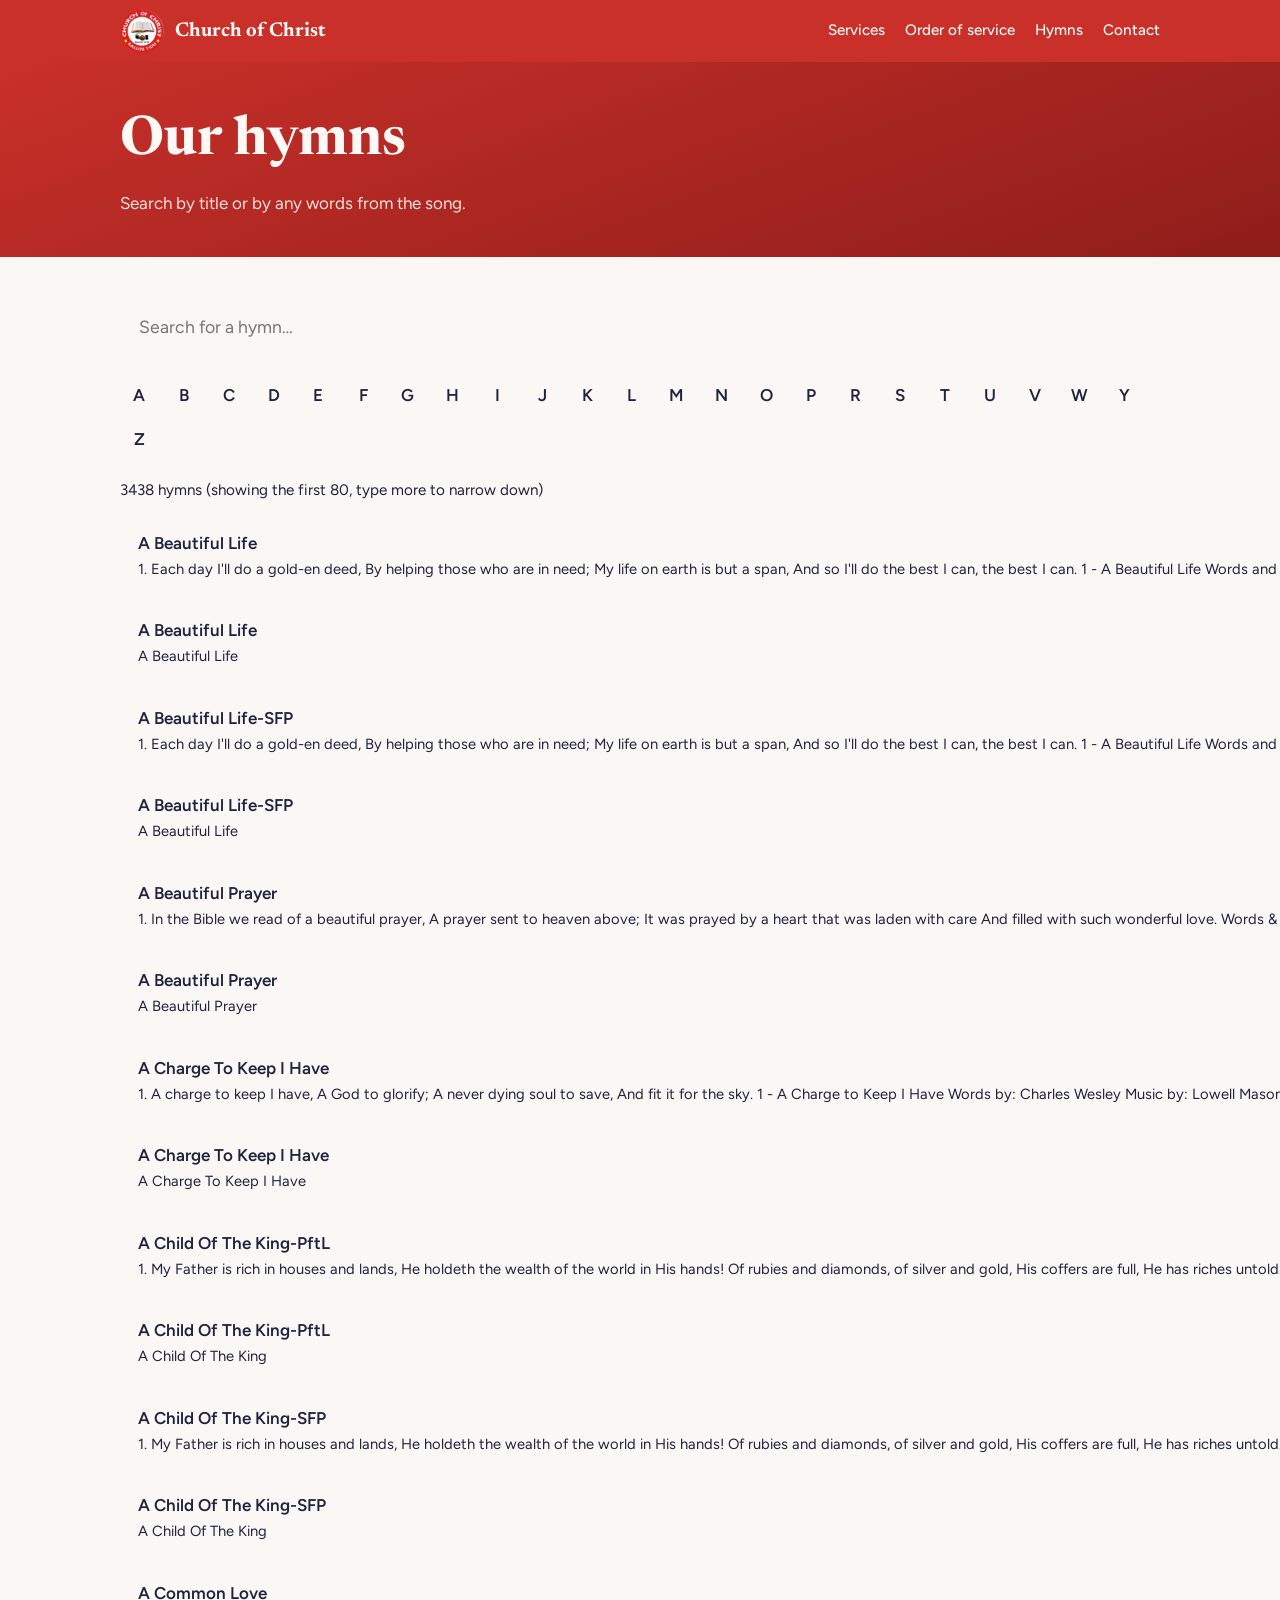
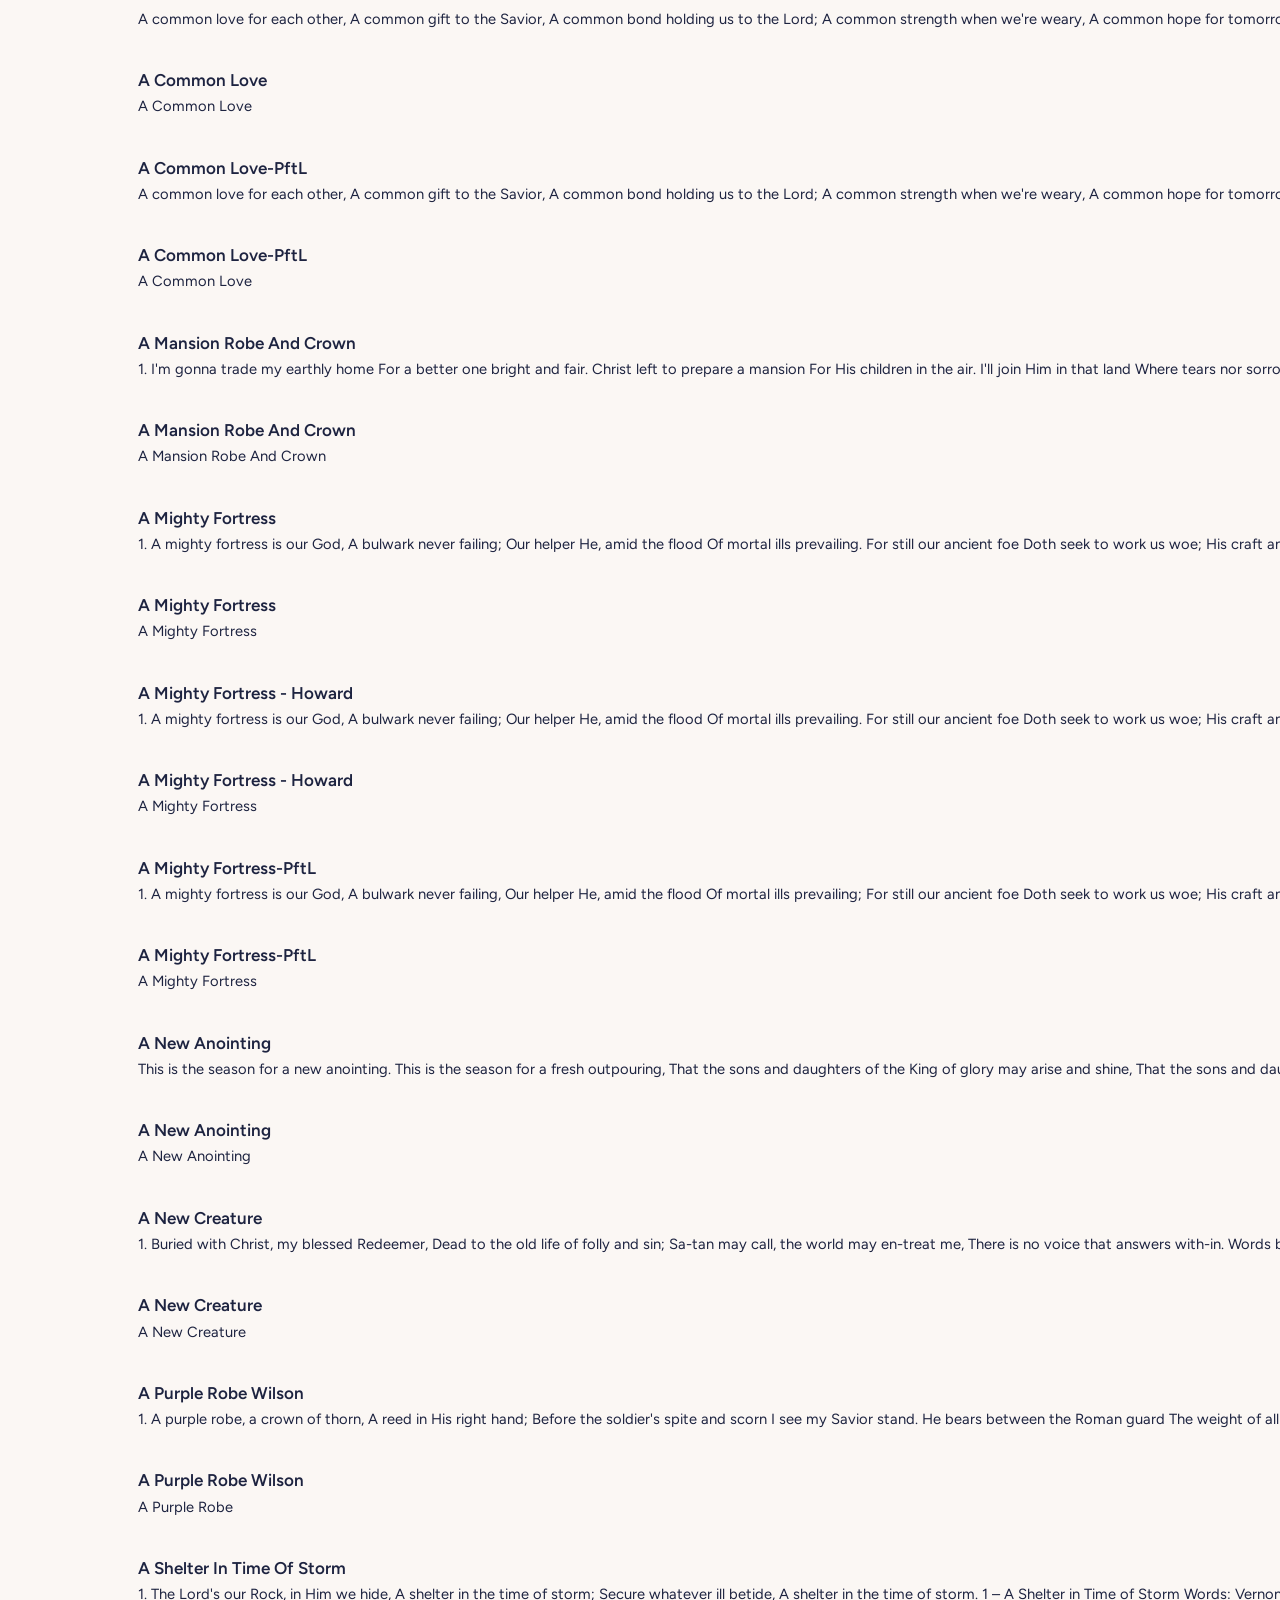
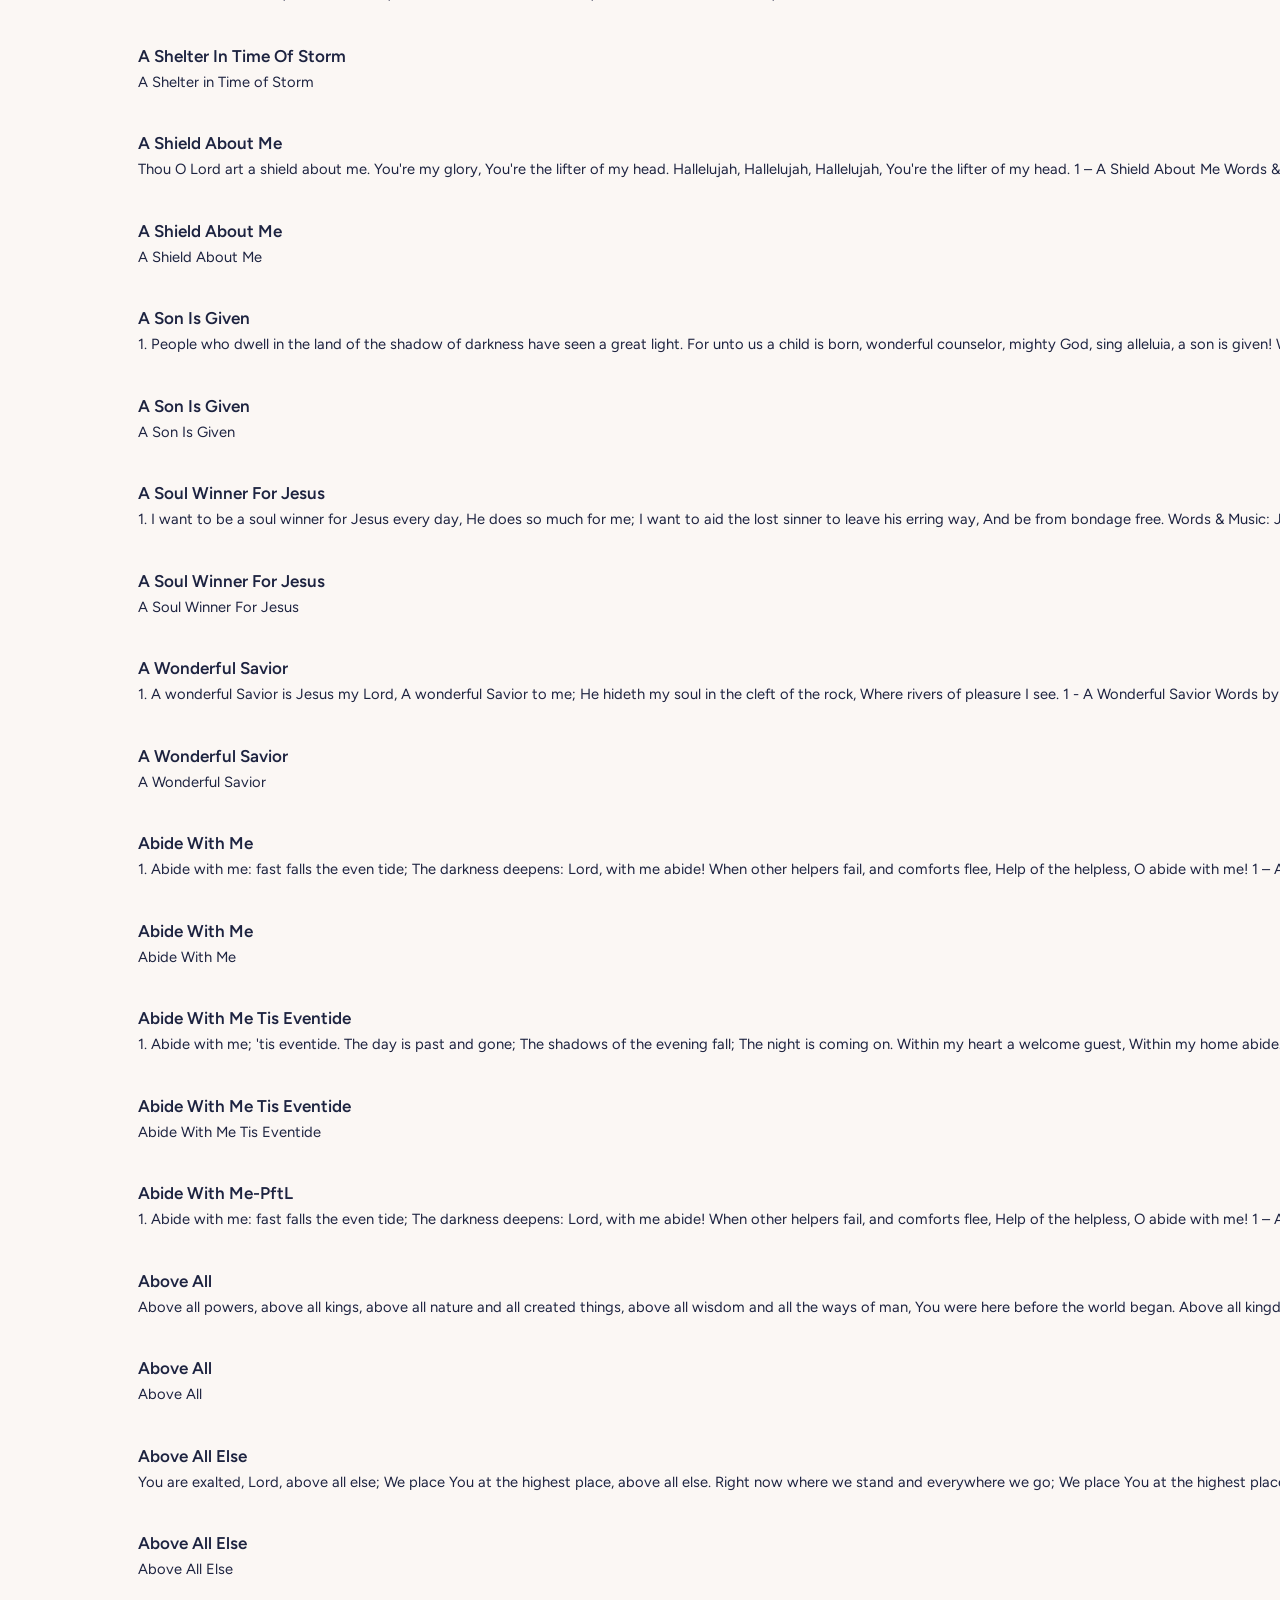
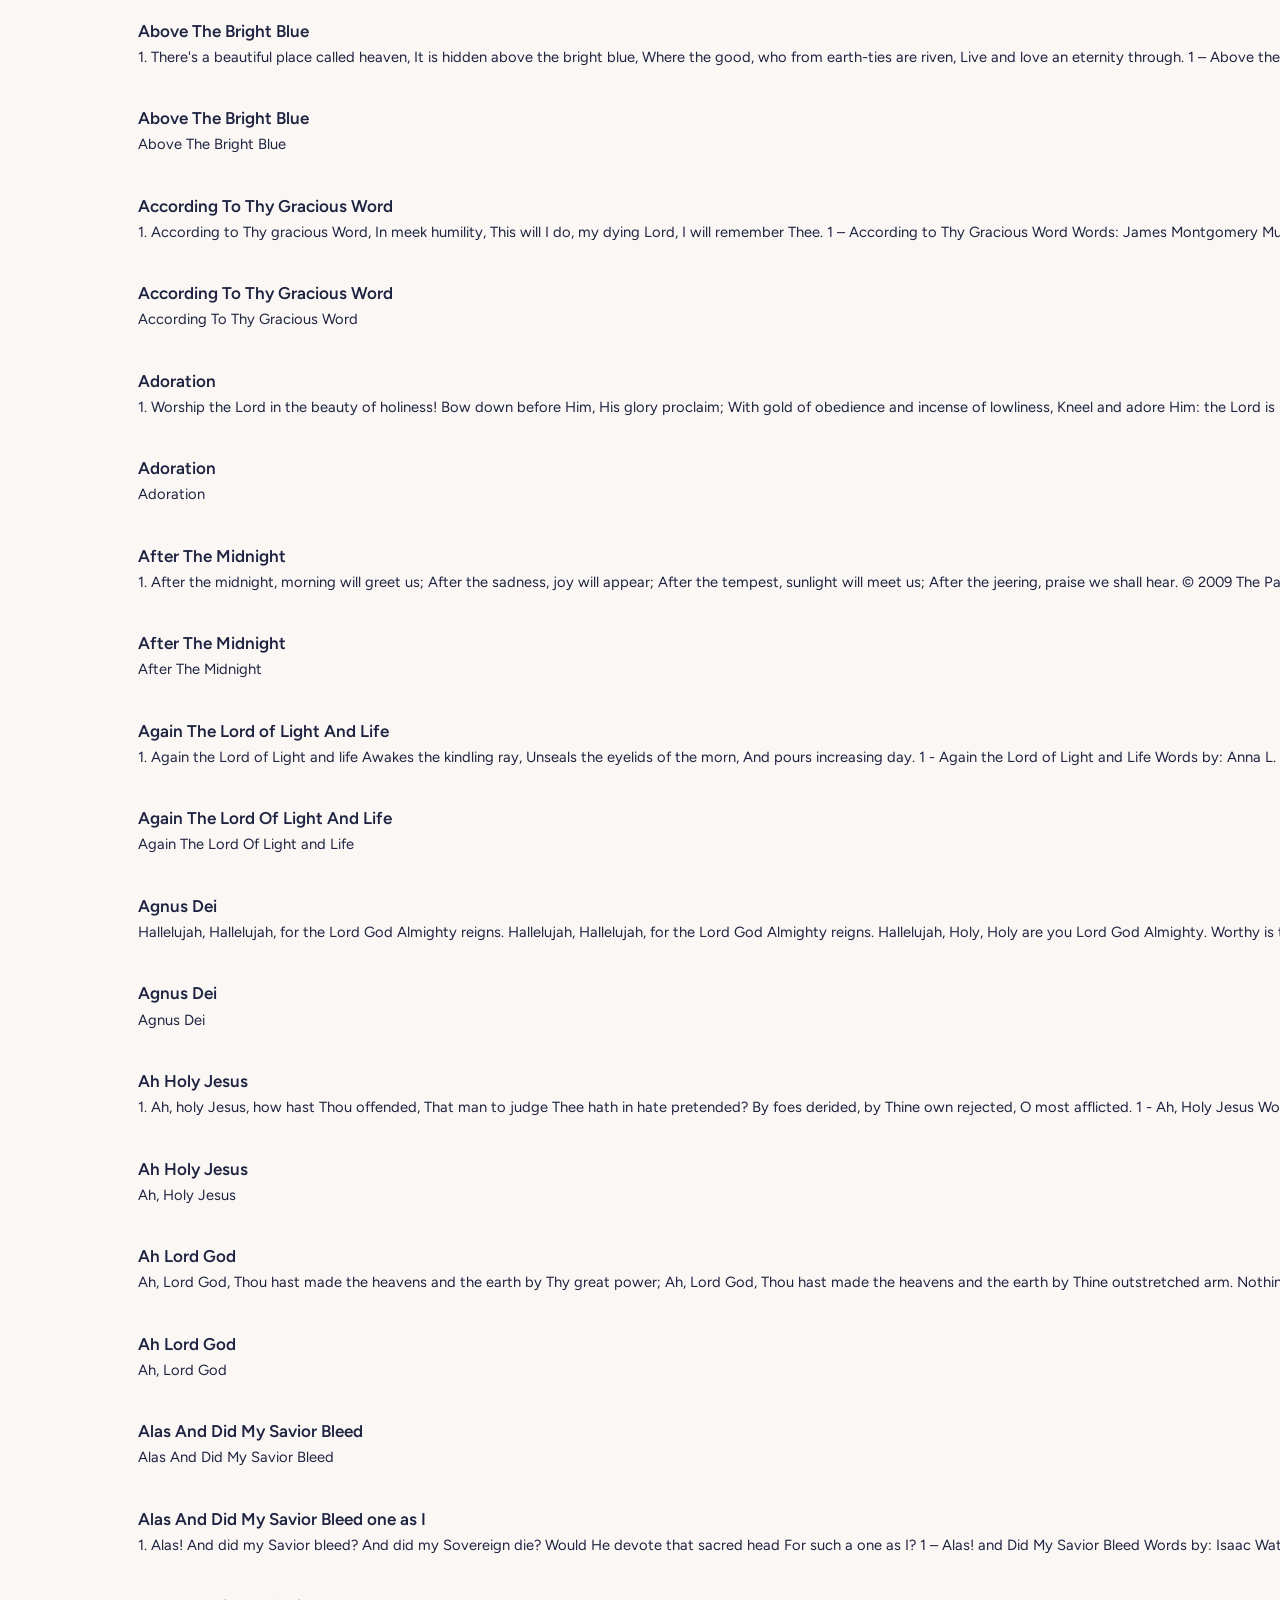
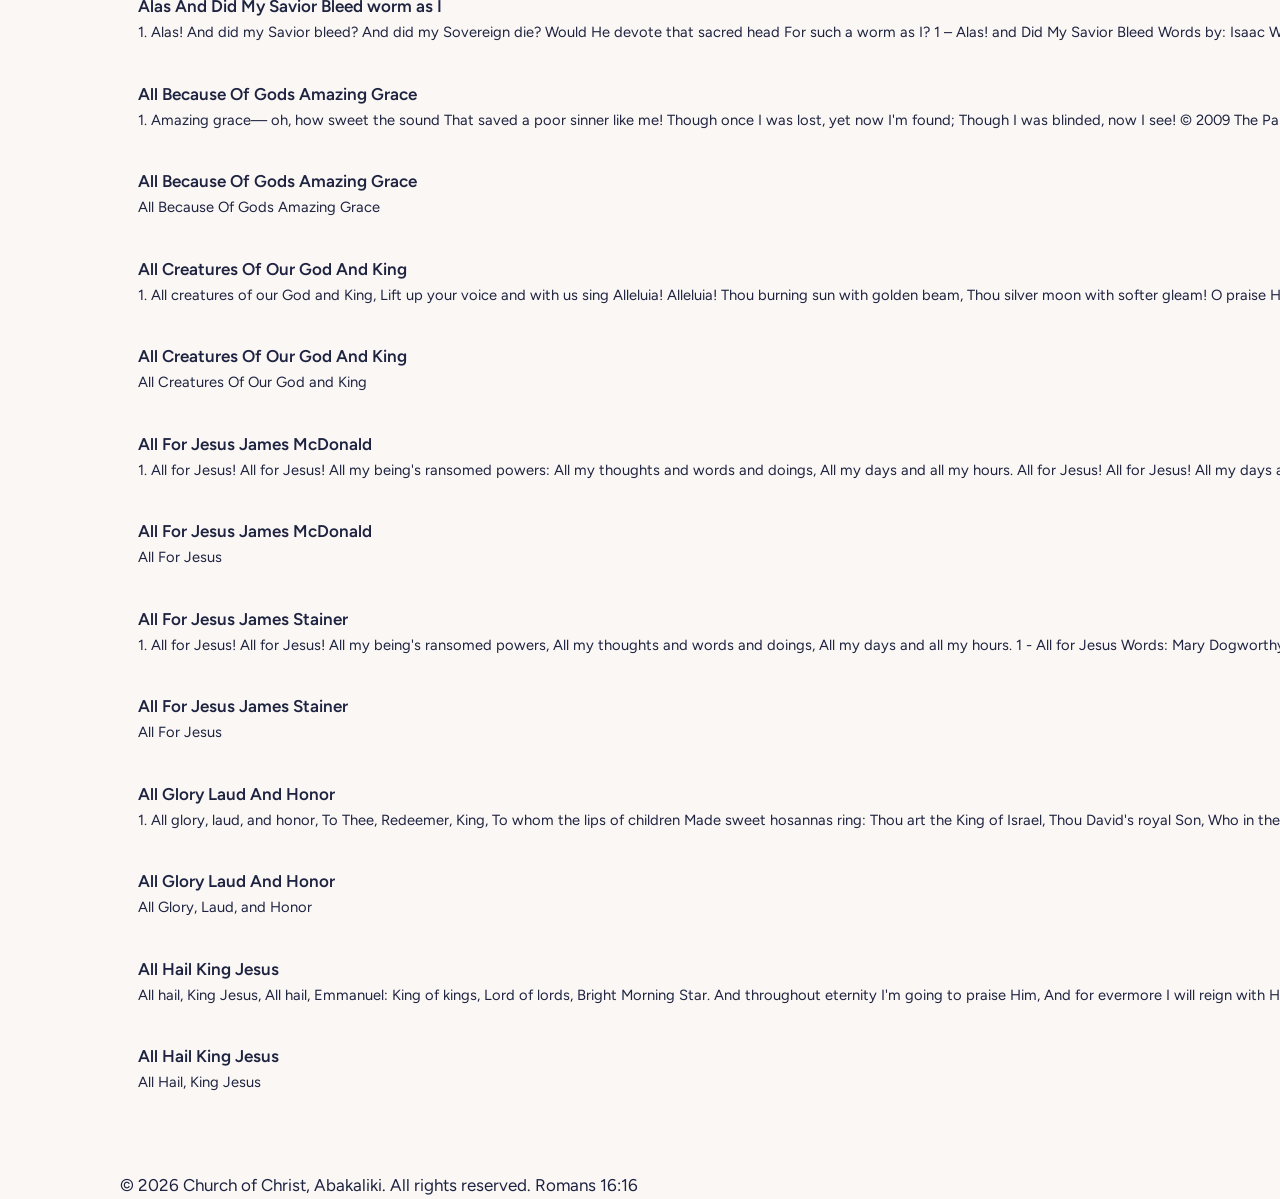
==== hymns.html @ 2b16b088 "Add files via upload" ====
<!DOCTYPE html>
<html lang="en">
<head>
<meta charset="utf-8">
<meta name="viewport" content="width=device-width, initial-scale=1">
<title>Hymns | Church of Christ, Abakaliki</title>
<link rel="icon" href="logo.png">
<link rel="preconnect" href="https://fonts.googleapis.com">
<link rel="preconnect" href="https://fonts.gstatic.com" crossorigin>
<link href="https://fonts.googleapis.com/css2?family=Newsreader:opsz,wght@6..72,500;6..72,700&family=Figtree:wght@400;500;600&display=swap" rel="stylesheet">
<link rel="stylesheet" href="style.css">
<style>
.page-head{background:linear-gradient(160deg,var(--red) 0%,var(--red-deep) 100%);color:var(--on-red);padding:3rem 0 2.5rem}
.page-head h1{font-size:clamp(2.2rem,6vw,3.4rem);margin:0 0 .3em}
.page-head p{color:#ffe3dc;margin:0}
.hymns{padding:2.5rem 0 4rem}
.search{width:100%;font:inherit;font-size:1.1rem;padding:.95rem 1.2rem;border:2px solid var(--line);border-radius:999px;background:var(--surface);color:var(--ink)}
.search:focus{outline:none;border-color:var(--red)}
.letters{display:flex;flex-wrap:wrap;gap:.4rem;margin:1.2rem 0}
.letters button{font:inherit;font-weight:600;min-width:2.4rem;height:2.4rem;border-radius:8px;border:1px solid var(--line);background:var(--surface);color:var(--ink);cursor:pointer}
.letters button:hover{border-color:var(--red)}
.letters button.on{background:var(--red);border-color:var(--red);color:var(--on-red)}
.count-line{color:var(--muted);margin:0 0 .8rem;font-size:.95rem}
.results{list-style:none;margin:0;padding:0;display:grid;gap:.6rem}
.results button{width:100%;text-align:left;font:inherit;background:var(--surface);border:1px solid var(--line);border-radius:10px;padding:.8rem 1.1rem;cursor:pointer;color:var(--ink)}
.results button:hover{border-color:var(--red)}
.results .ti{display:block;font-weight:600}
.results .pv{display:block;color:var(--muted);font-size:.92rem;white-space:nowrap;overflow:hidden;text-overflow:ellipsis}
.empty{color:var(--muted);padding:1rem 0}
.reader[hidden],.browse[hidden]{display:none}
.tools{display:flex;gap:.6rem;flex-wrap:wrap;margin-bottom:1.4rem}
.tools button,.tools a{font:inherit;font-weight:600;font-size:.95rem;padding:.55rem 1rem;border-radius:999px;border:2px solid var(--red);background:transparent;color:var(--red);cursor:pointer;text-decoration:none}
.tools button:hover,.tools a:hover{background:var(--red);color:var(--on-red)}
.reader h2{margin-bottom:1rem}
.verse-block{background:var(--surface);border:1px solid var(--line);border-left:5px solid var(--gold);border-radius:10px;padding:1.1rem 1.4rem;margin-bottom:1rem;white-space:pre-line;line-height:1.8;font-size:var(--lyric,1.2rem)}
</style>
</head>
<body>

<header class="top">
  <div class="wrap">
    <a class="brand" href="index.html">
      <img src="logo.png" alt="">
      <span>Church of Christ</span>
    </a>
    <nav aria-label="Main">
      <a href="index.html#services">Services</a>
      <a href="index.html#order">Order of service</a>
      <a href="hymns.html">Hymns</a>
      <a href="index.html#contact">Contact</a>
    </nav>
  </div>
</header>

<section class="page-head">
  <div class="wrap">
    <h1>Our hymns</h1>
    <p>Search by title or by any words from the song.</p>
  </div>
</section>

<main class="hymns">
  <div class="wrap">

    <div class="browse" id="browse">
      <input class="search" id="q" type="search" placeholder="Search for a hymn…" autocomplete="off" aria-label="Search hymns">
      <div class="letters" id="letters" aria-label="Browse by letter"></div>
      <p class="count-line" id="countLine"></p>
      <ul class="results" id="results"></ul>
    </div>

    <article class="reader" id="reader" hidden>
      <div class="tools">
        <button id="back">Back to the list</button>
        <button id="smaller" aria-label="Smaller text">A−</button>
        <button id="bigger" aria-label="Bigger text">A+</button>
        <a id="share" href="#" target="_blank" rel="noopener">Share on WhatsApp</a>
      </div>
      <h2 id="rTitle"></h2>
      <div id="rBody"></div>
    </article>

  </div>
</main>

<footer>
  <div class="wrap">
    <span>© <span id="yr"></span> Church of Christ, Abakaliki. All rights reserved.</span>
    <span>Romans 16:16</span>
  </div>
</footer>

<script>
let HYMNS = [];
let letter = "";
let size = 1.2;
const $ = id => document.getElementById(id);

const norm = s => s.toLowerCase().normalize("NFD").replace(/[\u0300-\u036f]/g, "")
  .replace(/[^a-z0-9\s]/g, " ").replace(/\s+/g, " ").trim();

$("yr").textContent = new Date().getFullYear();

fetch("hymns.json")
  .then(r => r.json())
  .then(data => {
    HYMNS = data.map(h => ({ ...h, _t: norm(h.title), _x: norm(h.slides.join(" ")) }));
    buildLetters();
    renderList();
    openFromHash();
  })
  .catch(() => { $("results").innerHTML = '<li class="empty">Could not load the hymns. Please try again.</li>'; });

function buildLetters() {
  const letters = [...new Set(HYMNS.map(h => h.letter))].sort();
  $("letters").innerHTML = "";
  letters.forEach(L => {
    const b = document.createElement("button");
    b.textContent = L;
    b.onclick = () => { letter = (letter === L ? "" : L); buildLettersActive(); renderList(); };
    b.dataset.l = L;
    $("letters").appendChild(b);
  });
}
function buildLettersActive() {
  document.querySelectorAll("#letters button").forEach(b => b.classList.toggle("on", b.dataset.l === letter));
}

function renderList() {
  const q = norm($("q").value);
  const words = q ? q.split(" ") : [];
  let list = HYMNS.filter(h => (!letter || h.letter === letter) &&
    words.every(w => h._t.includes(w) || h._x.includes(w)));

  if (q) {
    const score = h => h._t.startsWith(q) ? 0 : h._t.includes(q) ? 1 : words.every(w => h._t.includes(w)) ? 2 : 3;
    list.sort((a, b) => score(a) - score(b) || a.title.localeCompare(b.title));
  }

  const shown = list.slice(0, 80);
  $("countLine").textContent = list.length + (list.length === 1 ? " hymn" : " hymns") +
    (list.length > shown.length ? " (showing the first " + shown.length + ", type more to narrow down)" : "");

  const ul = $("results");
  ul.innerHTML = "";
  if (!shown.length) {
    ul.innerHTML = '<li class="empty">No hymn found. Try fewer or different words.</li>';
    return;
  }
  shown.forEach(h => {
    const li = document.createElement("li");
    const b = document.createElement("button");
    const t = document.createElement("span"); t.className = "ti"; t.textContent = h.title;
    const p = document.createElement("span"); p.className = "pv"; p.textContent = h.slides[0].replace(/\n/g, " ");
    b.append(t, p);
    b.onclick = () => { location.hash = h.id; };
    li.appendChild(b);
    ul.appendChild(li);
  });
}

function openFromHash() {
  const id = decodeURIComponent(location.hash.slice(1));
  const h = HYMNS.find(x => x.id === id);
  if (!h) { $("reader").hidden = true; $("browse").hidden = false; return; }
  $("rTitle").textContent = h.title;
  const body = $("rBody");
  body.innerHTML = "";
  h.slides.forEach(s => {
    const d = document.createElement("div");
    d.className = "verse-block";
    d.textContent = s;
    body.appendChild(d);
  });
  $("share").href = "https://wa.me/?text=" + encodeURIComponent(h.title + " - " + location.href);
  $("browse").hidden = true;
  $("reader").hidden = false;
  window.scrollTo(0, 0);
}

function setSize(v) {
  size = Math.min(2.2, Math.max(0.9, v));
  document.documentElement.style.setProperty("--lyric", size + "rem");
}

$("q").addEventListener("input", renderList);
$("back").onclick = () => { history.pushState("", "", location.pathname); openFromHash(); };
$("smaller").onclick = () => setSize(size - 0.15);
$("bigger").onclick = () => setSize(size + 0.15);
window.addEventListener("hashchange", openFromHash);
</script>
</body>
</html>
---- style.css ----
:root {
  --bg: #fbf7f4;
  --ink: #1d2340;
  --red: #c9302a;
  --red-deep: #8f1d1a;
  --navy: #1d2f6f;
  --on-red: #fff8f5;
  --gold: #f2c230;
}

*, *::before, *::after { box-sizing: border-box; }
html { scroll-behavior: smooth; }

body {
  margin: 0;
  background: var(--bg);
  color: var(--ink);
  font: 400 1.0625rem/1.65 Figtree, system-ui, sans-serif;
}

h1, h2, h3 {
  font-family: Newsreader, Georgia, serif;
  line-height: 1.15;
}

a { color: inherit; }
:focus-visible { outline: 3px solid var(--gold); outline-offset: 3px; }

.wrap { max-width: 1080px; margin: 0 auto; padding: 0 1.25rem; }

/* Header */
.top .wrap { display: flex; align-items: center; justify-content: space-between; gap: 1rem; min-height: 62px; flex-wrap: wrap; }
.brand { font-family: Newsreader, Georgia, serif; font-weight: 700; font-size: 1.25rem; text-decoration: none; }
.top nav { display: flex; gap: 1.25rem; flex-wrap: wrap; }
.top nav a { text-decoration: none; font-weight: 500; font-size: .95rem; padding: .25rem 0; }

/* Hero */
.hero h1 { font-size: clamp(2.4rem, 7vw, 4.4rem); max-width: 14ch; margin: 0 0 .4em; }


/* Buttons */
.btns { display: flex; gap: .8rem; flex-wrap: wrap; margin-top: 1.6rem; }
.btn:hover { filter: brightness(1.1); }

.top { background: var(--red); color: var(--on-red); }
.hero { background: linear-gradient(160deg, var(--red) 0%, var(--red-deep) 100%); color: var(--on-red); }
.lead { color: #ffe3dc; }
.btn { border-color: var(--gold); }
.btn.solid { background: var(--gold); color: #2a1d02; }
.top nav a:hover { text-decoration-color: var(--gold); }

.brand { display: flex; align-items: center; gap: .7rem; }
.brand img { width: 44px; height: 44px; }

.hero .wrap { display: grid; grid-template-columns: 1.4fr 1fr; gap: 3rem; align-items: center; }
.hero-logo { width: min(100%, 340px); justify-self: center; filter: drop-shadow(0 12px 30px rgba(0,0,0,.35)); }

@media (max-width: 820px) {
  .hero .wrap { grid-template-columns: 1fr; }
  .hero-logo { order: -1; width: 180px; }
}
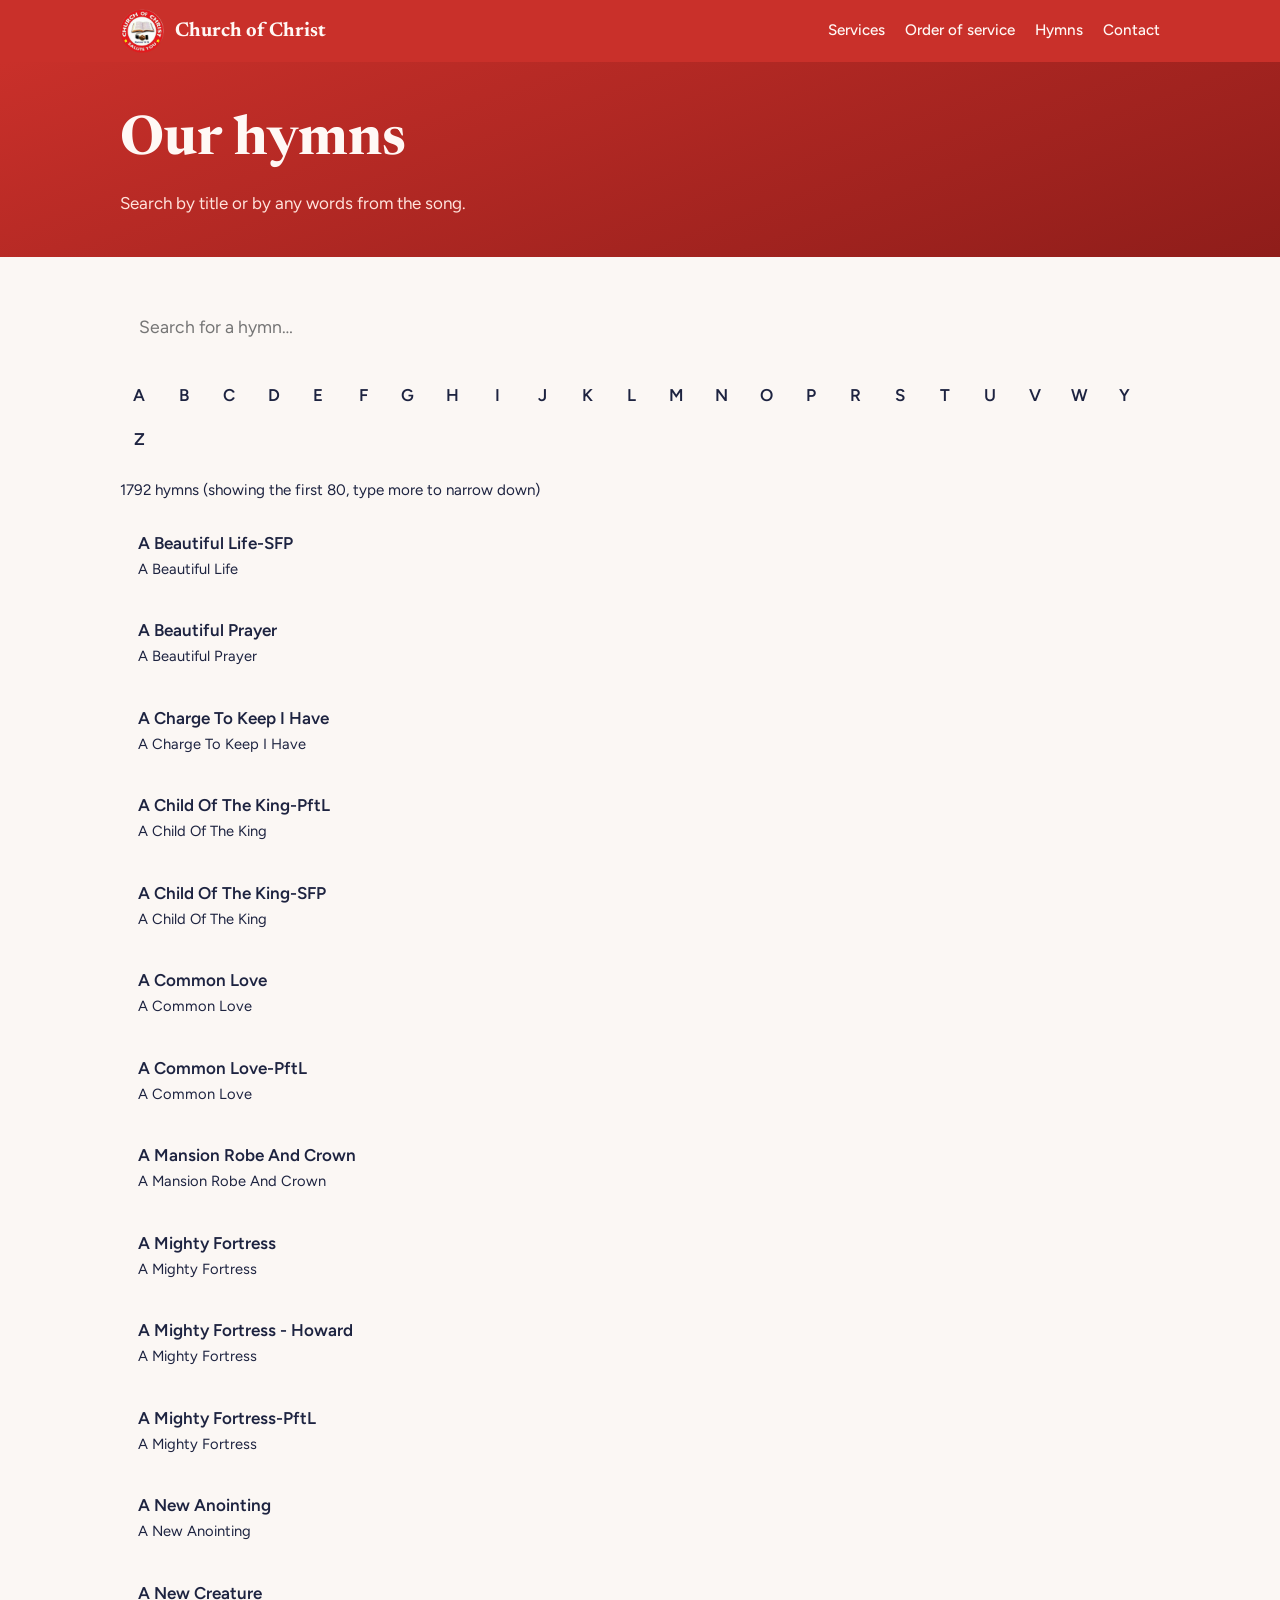
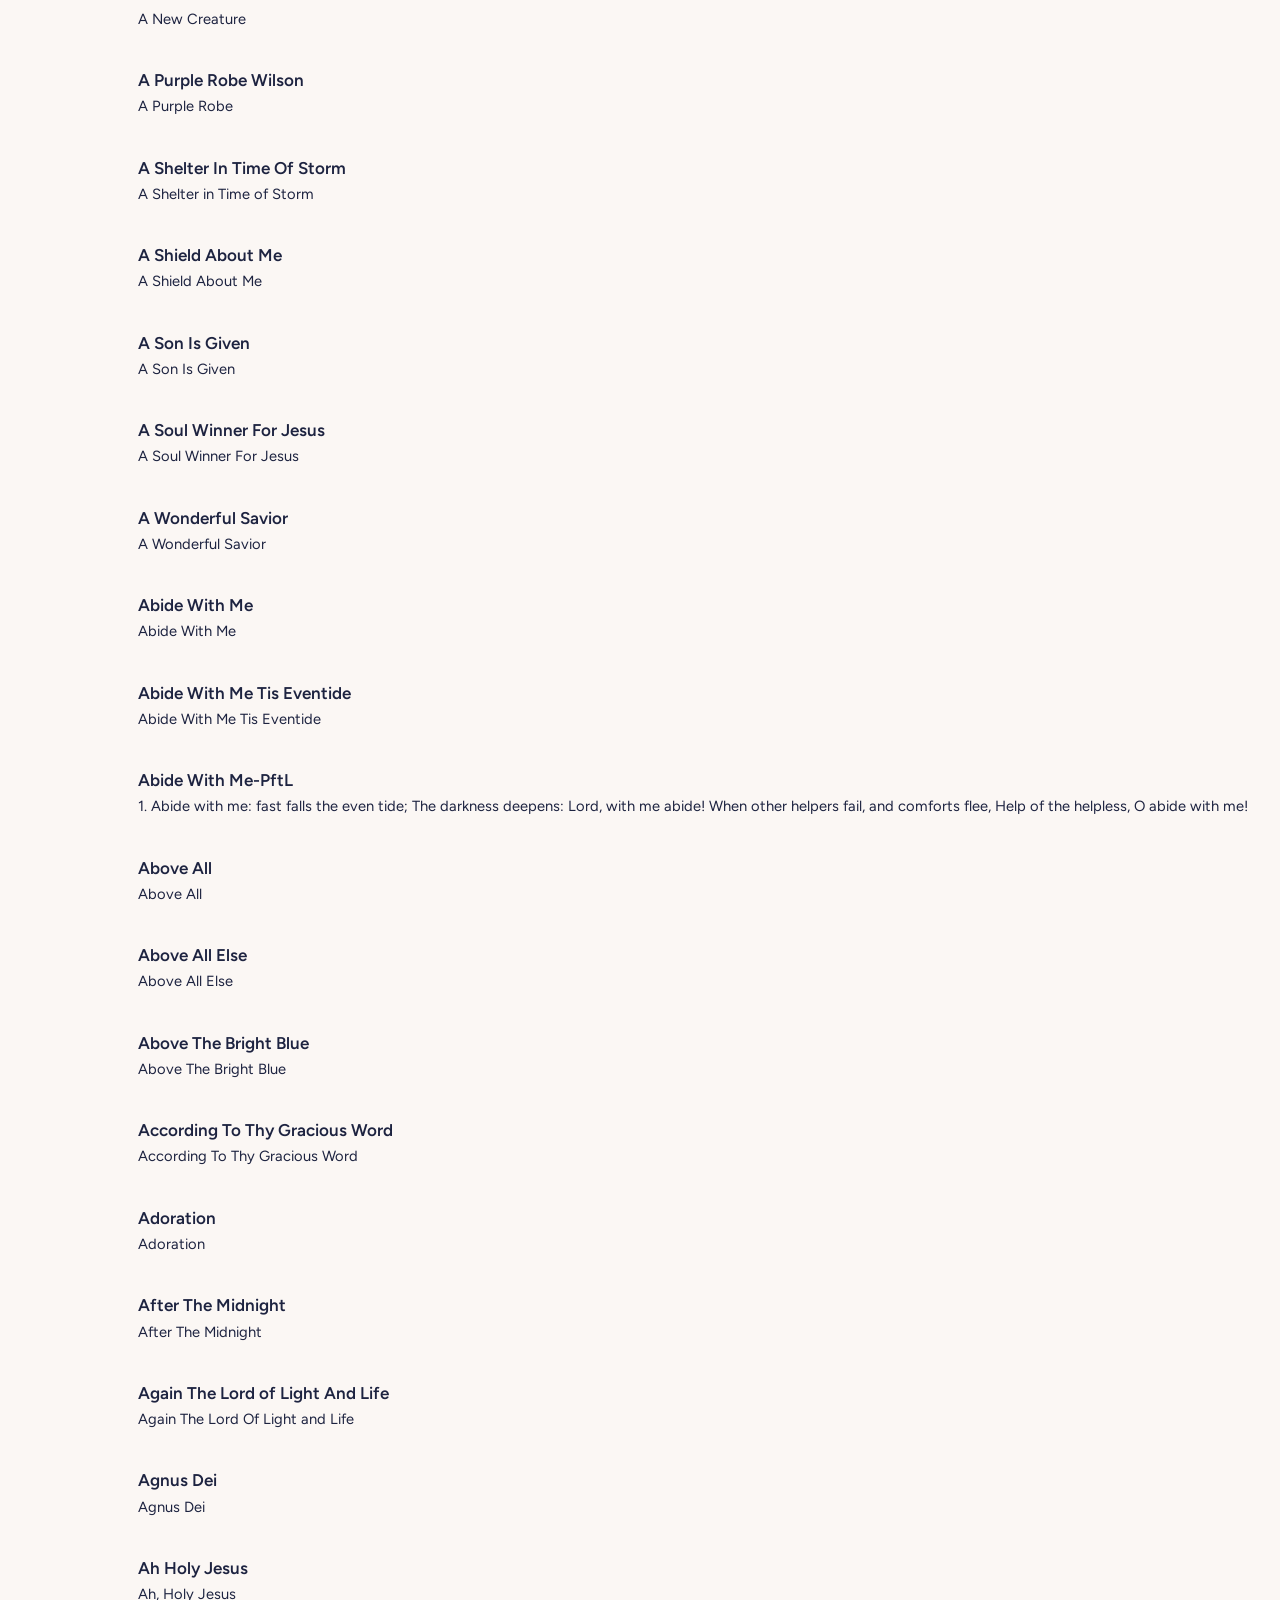
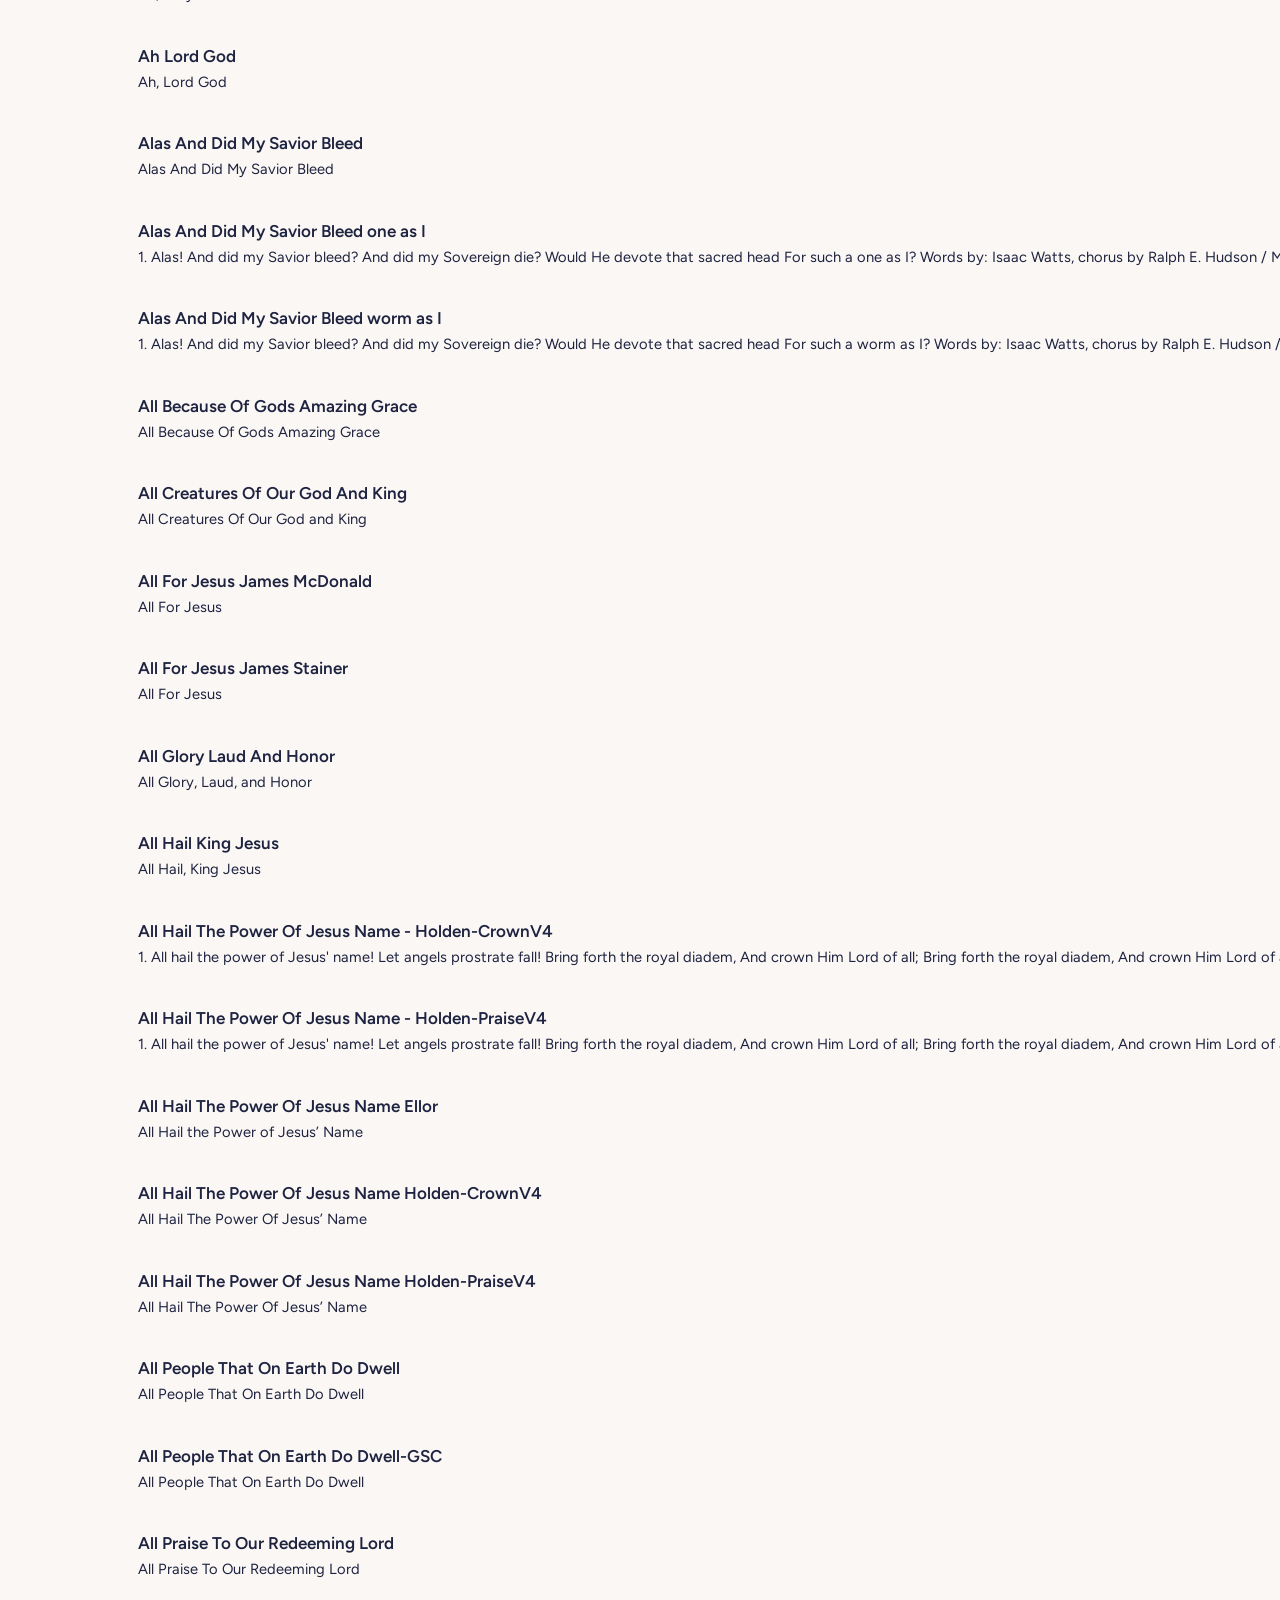
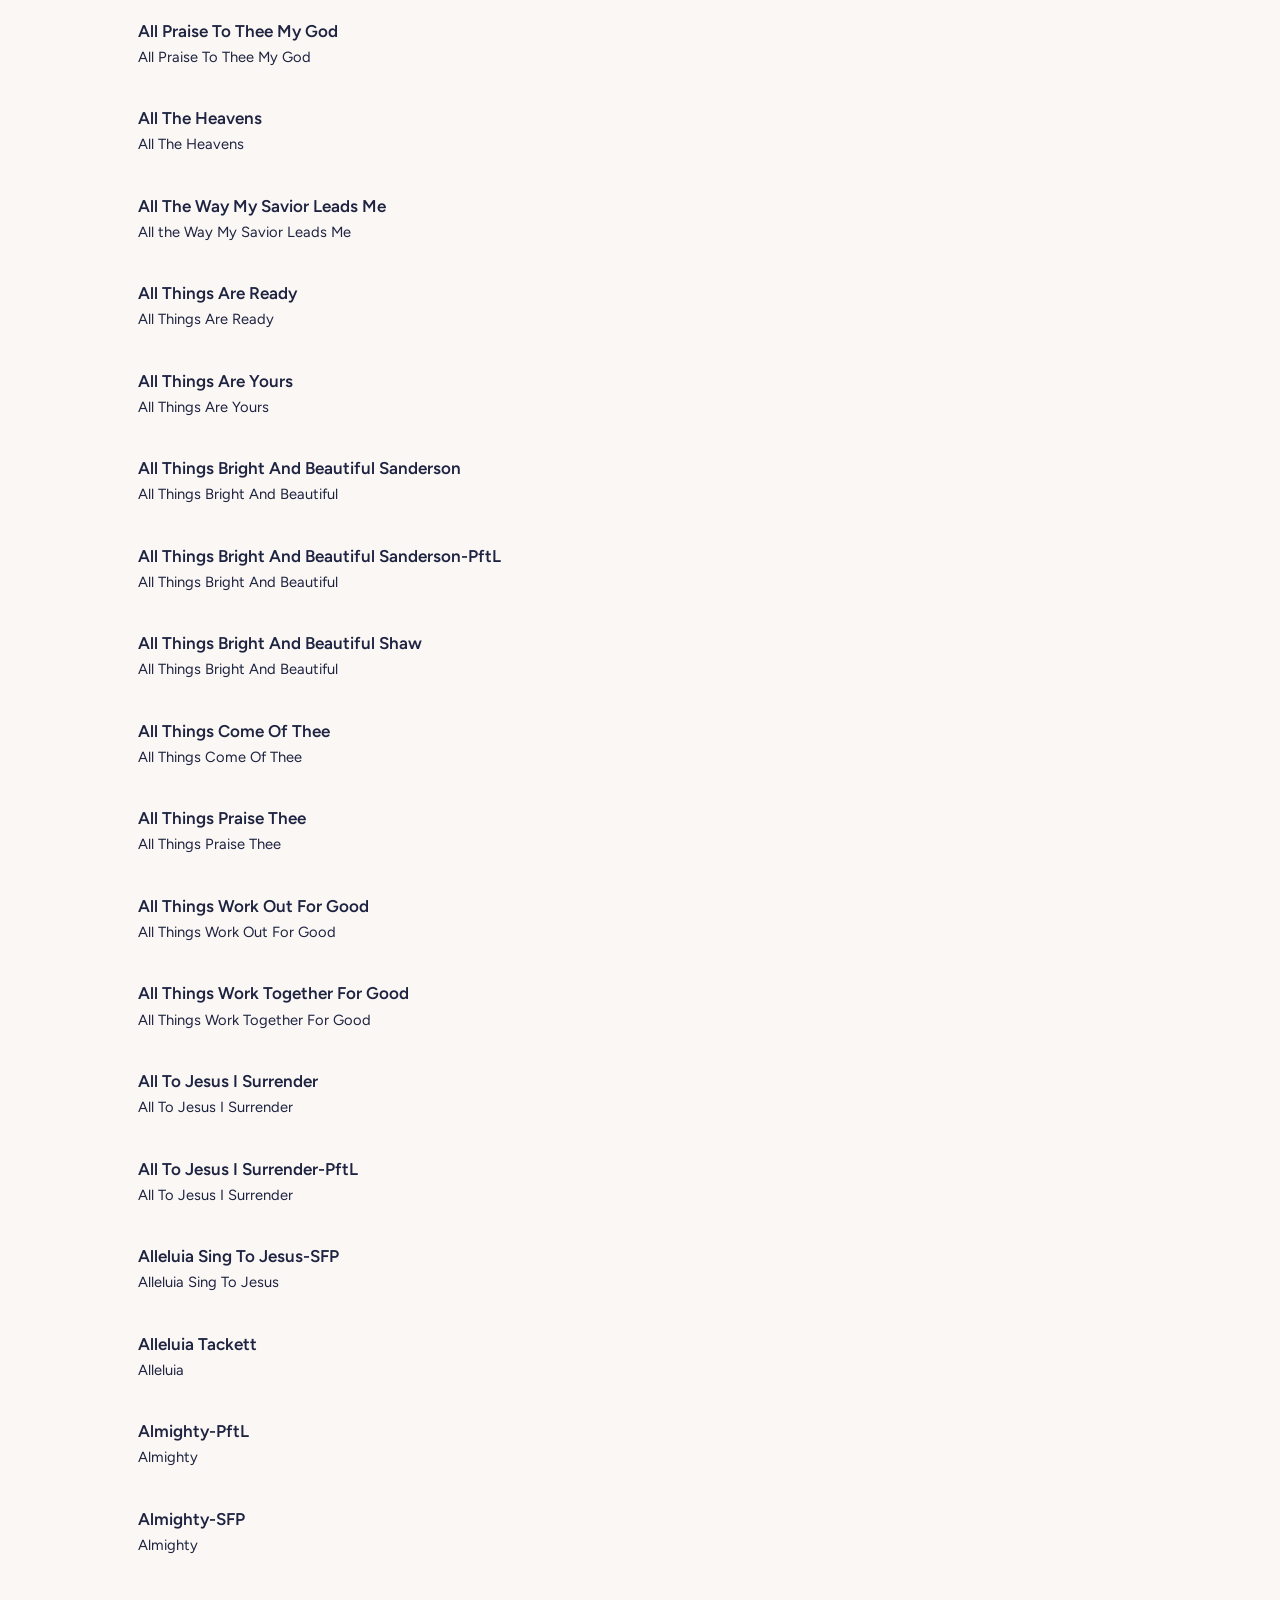
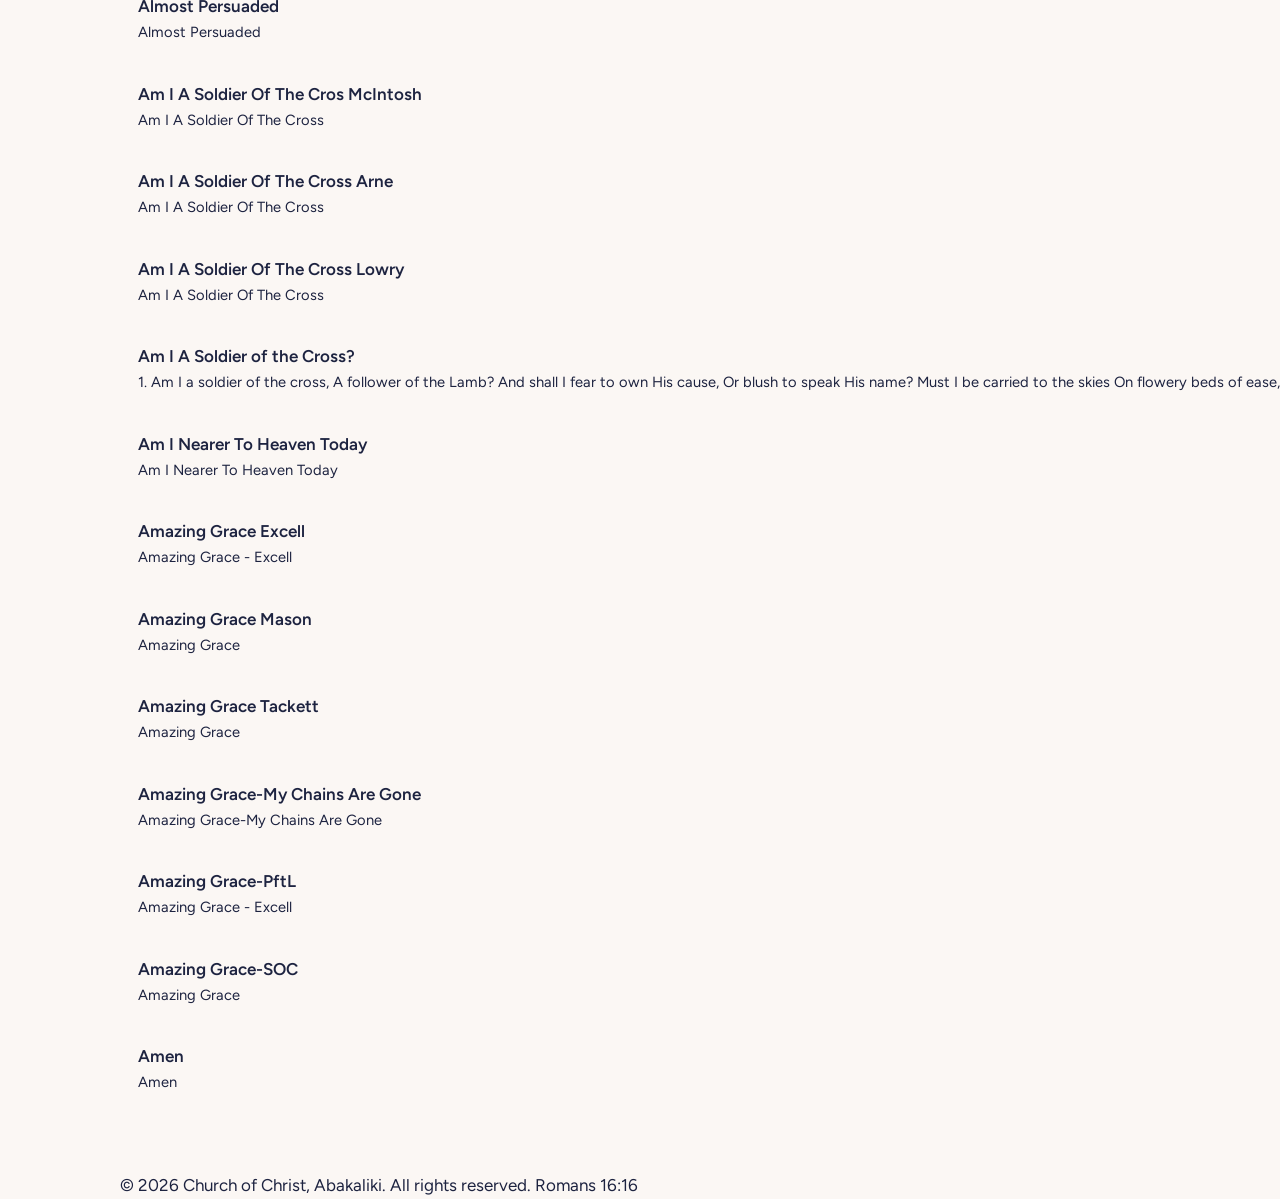
==== commit beaf5b9f: "Add files via upload" ====
--- a/hymns.html
+++ b/hymns.html
@@ -33,6 +33,7 @@
 .tools button:hover,.tools a:hover{background:var(--red);color:var(--on-red)}
 .reader h2{margin-bottom:1rem}
 .verse-block{background:var(--surface);border:1px solid var(--line);border-left:5px solid var(--gold);border-radius:10px;padding:1.1rem 1.4rem;margin-bottom:1rem;white-space:pre-line;line-height:1.8;font-size:var(--lyric,1.2rem)}
+.credits{color:var(--muted);font-size:.85rem;white-space:pre-line;margin-top:1.5rem;padding-top:1rem;border-top:1px solid var(--line)}
 </style>
 </head>
 <body>
@@ -78,6 +79,7 @@
       </div>
       <h2 id="rTitle"></h2>
       <div id="rBody"></div>
+      <div class="credits" id="rCredits"></div>
     </article>
 
   </div>
@@ -172,6 +174,7 @@
     d.textContent = s;
     body.appendChild(d);
   });
+  $("rCredits").textContent = h.credits || "";
   $("share").href = "https://wa.me/?text=" + encodeURIComponent(h.title + " - " + location.href);
   $("browse").hidden = true;
   $("reader").hidden = false;
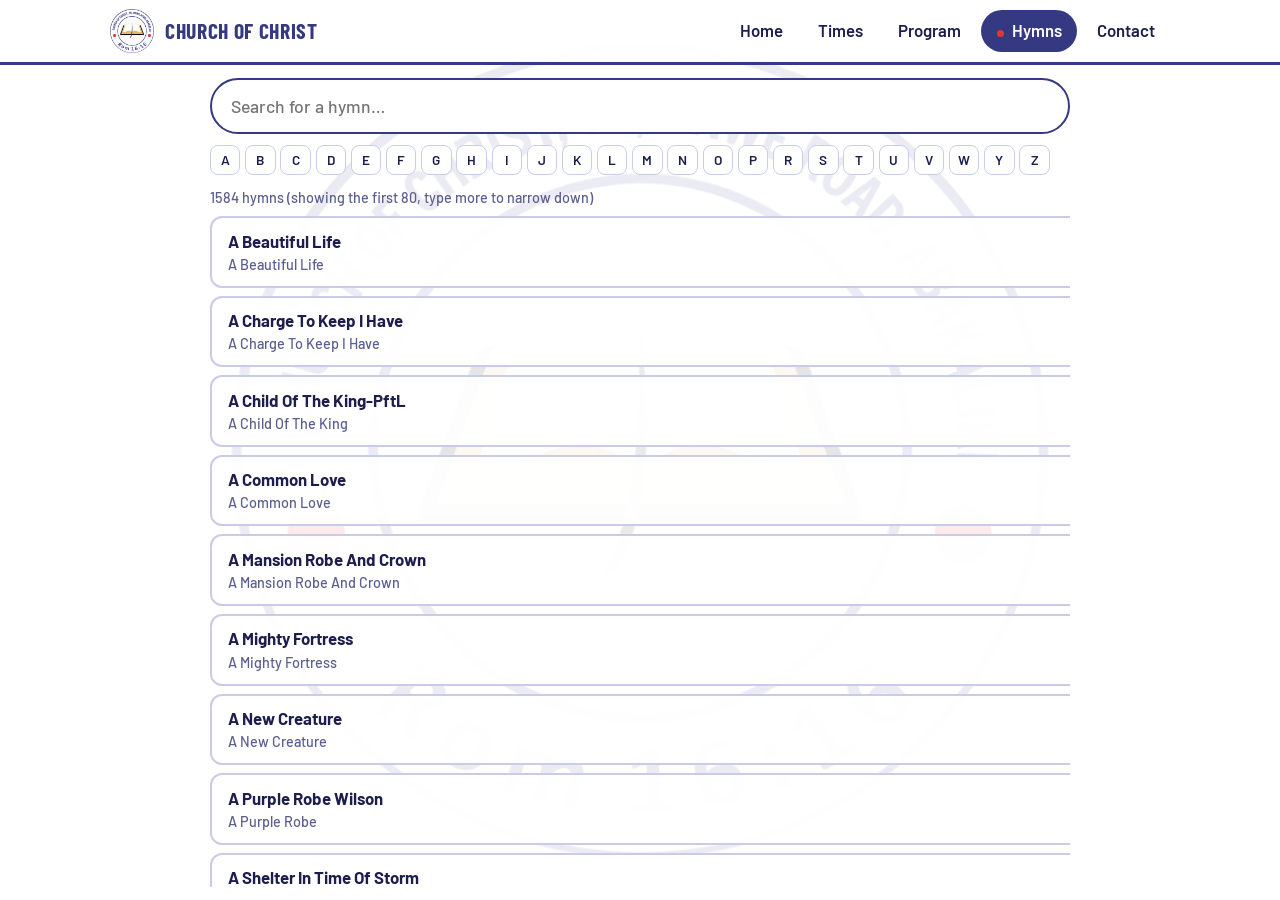
==== commit 71201c5b: "Add files via upload" ====
--- a/hymns.html
+++ b/hymns.html
@@ -2,106 +2,57 @@
 <html lang="en">
 <head>
 <meta charset="utf-8">
-<meta name="viewport" content="width=device-width, initial-scale=1">
+<meta name="viewport" content="width=device-width, initial-scale=1, viewport-fit=cover">
+<meta name="theme-color" content="#353982">
 <title>Hymns | Church of Christ, Abakaliki</title>
 <link rel="icon" href="logo.png">
 <link rel="preconnect" href="https://fonts.googleapis.com">
 <link rel="preconnect" href="https://fonts.gstatic.com" crossorigin>
-<link href="https://fonts.googleapis.com/css2?family=Newsreader:opsz,wght@6..72,500;6..72,700&family=Figtree:wght@400;500;600&display=swap" rel="stylesheet">
+<link href="https://fonts.googleapis.com/css2?family=Barlow:wght@500;600;700&family=Barlow+Condensed:wght@600;700&display=swap" rel="stylesheet">
 <link rel="stylesheet" href="style.css">
-<style>
-.page-head{background:linear-gradient(160deg,var(--red) 0%,var(--red-deep) 100%);color:var(--on-red);padding:3rem 0 2.5rem}
-.page-head h1{font-size:clamp(2.2rem,6vw,3.4rem);margin:0 0 .3em}
-.page-head p{color:#ffe3dc;margin:0}
-.hymns{padding:2.5rem 0 4rem}
-.search{width:100%;font:inherit;font-size:1.1rem;padding:.95rem 1.2rem;border:2px solid var(--line);border-radius:999px;background:var(--surface);color:var(--ink)}
-.search:focus{outline:none;border-color:var(--red)}
-.letters{display:flex;flex-wrap:wrap;gap:.4rem;margin:1.2rem 0}
-.letters button{font:inherit;font-weight:600;min-width:2.4rem;height:2.4rem;border-radius:8px;border:1px solid var(--line);background:var(--surface);color:var(--ink);cursor:pointer}
-.letters button:hover{border-color:var(--red)}
-.letters button.on{background:var(--red);border-color:var(--red);color:var(--on-red)}
-.count-line{color:var(--muted);margin:0 0 .8rem;font-size:.95rem}
-.results{list-style:none;margin:0;padding:0;display:grid;gap:.6rem}
-.results button{width:100%;text-align:left;font:inherit;background:var(--surface);border:1px solid var(--line);border-radius:10px;padding:.8rem 1.1rem;cursor:pointer;color:var(--ink)}
-.results button:hover{border-color:var(--red)}
-.results .ti{display:block;font-weight:600}
-.results .pv{display:block;color:var(--muted);font-size:.92rem;white-space:nowrap;overflow:hidden;text-overflow:ellipsis}
-.empty{color:var(--muted);padding:1rem 0}
-.reader[hidden],.browse[hidden]{display:none}
-.tools{display:flex;gap:.6rem;flex-wrap:wrap;margin-bottom:1.4rem}
-.tools button,.tools a{font:inherit;font-weight:600;font-size:.95rem;padding:.55rem 1rem;border-radius:999px;border:2px solid var(--red);background:transparent;color:var(--red);cursor:pointer;text-decoration:none}
-.tools button:hover,.tools a:hover{background:var(--red);color:var(--on-red)}
-.reader h2{margin-bottom:1rem}
-.verse-block{background:var(--surface);border:1px solid var(--line);border-left:5px solid var(--gold);border-radius:10px;padding:1.1rem 1.4rem;margin-bottom:1rem;white-space:pre-line;line-height:1.8;font-size:var(--lyric,1.2rem)}
-.credits{color:var(--muted);font-size:.85rem;white-space:pre-line;margin-top:1.5rem;padding-top:1rem;border-top:1px solid var(--line)}
-</style>
 </head>
 <body>
+<header class="top"><div class="bar">
+  <a class="brand" href="index.html"><img src="logo.png" alt=""><span>Church of Christ</span></a>
+  <nav class="nav" aria-label="Main">
+    <a href="index.html">Home</a>
+    <a href="services.html">Times</a>
+    <a href="order.html">Program</a>
+    <a href="hymns.html" aria-current="page">Hymns</a>
+    <a href="contact.html">Contact</a>
+  </nav>
+</div></header>
 
-<header class="top">
-  <div class="wrap">
-    <a class="brand" href="index.html">
-      <img src="logo.png" alt="">
-      <span>Church of Christ</span>
-    </a>
-    <nav aria-label="Main">
-      <a href="index.html#services">Services</a>
-      <a href="index.html#order">Order of service</a>
-      <a href="hymns.html">Hymns</a>
-      <a href="index.html#contact">Contact</a>
-    </nav>
-  </div>
-</header>
-
-<section class="page-head">
-  <div class="wrap">
-    <h1>Our hymns</h1>
-    <p>Search by title or by any words from the song.</p>
-  </div>
-</section>
-
-<main class="hymns">
-  <div class="wrap">
-
-    <div class="browse" id="browse">
+<main class="fill">
+  <div class="hymns">
+    <section class="pane" id="browse">
       <input class="search" id="q" type="search" placeholder="Search for a hymn…" autocomplete="off" aria-label="Search hymns">
       <div class="letters" id="letters" aria-label="Browse by letter"></div>
       <p class="count-line" id="countLine"></p>
       <ul class="results" id="results"></ul>
-    </div>
+    </section>
 
-    <article class="reader" id="reader" hidden>
+    <article class="pane" id="reader" hidden>
       <div class="tools">
-        <button id="back">Back to the list</button>
+        <button id="back">Back to list</button>
         <button id="smaller" aria-label="Smaller text">A−</button>
         <button id="bigger" aria-label="Bigger text">A+</button>
-        <a id="share" href="#" target="_blank" rel="noopener">Share on WhatsApp</a>
+        <a id="share" href="#" target="_blank" rel="noopener">WhatsApp</a>
       </div>
       <h2 id="rTitle"></h2>
-      <div id="rBody"></div>
-      <div class="credits" id="rCredits"></div>
+      <div class="lyrics" id="rBody"></div>
     </article>
-
   </div>
 </main>
-
-<footer>
-  <div class="wrap">
-    <span>© <span id="yr"></span> Church of Christ, Abakaliki. All rights reserved.</span>
-    <span>Romans 16:16</span>
-  </div>
-</footer>
 
 <script>
 let HYMNS = [];
 let letter = "";
-let size = 1.2;
+let size = 1.25;
 const $ = id => document.getElementById(id);
 
 const norm = s => s.toLowerCase().normalize("NFD").replace(/[\u0300-\u036f]/g, "")
   .replace(/[^a-z0-9\s]/g, " ").replace(/\s+/g, " ").trim();
-
-$("yr").textContent = new Date().getFullYear();
 
 fetch("hymns.json")
   .then(r => r.json())
@@ -119,19 +70,20 @@
   letters.forEach(L => {
     const b = document.createElement("button");
     b.textContent = L;
-    b.onclick = () => { letter = (letter === L ? "" : L); buildLettersActive(); renderList(); };
     b.dataset.l = L;
+    b.onclick = () => {
+      letter = (letter === L ? "" : L);
+      document.querySelectorAll("#letters button").forEach(x => x.classList.toggle("on", x.dataset.l === letter));
+      renderList();
+    };
     $("letters").appendChild(b);
   });
-}
-function buildLettersActive() {
-  document.querySelectorAll("#letters button").forEach(b => b.classList.toggle("on", b.dataset.l === letter));
 }
 
 function renderList() {
   const q = norm($("q").value);
   const words = q ? q.split(" ") : [];
-  let list = HYMNS.filter(h => (!letter || h.letter === letter) &&
+  const list = HYMNS.filter(h => (!letter || h.letter === letter) &&
     words.every(w => h._t.includes(w) || h._x.includes(w)));
 
   if (q) {
@@ -174,15 +126,14 @@
     d.textContent = s;
     body.appendChild(d);
   });
-  $("rCredits").textContent = h.credits || "";
+  body.scrollTop = 0;
   $("share").href = "https://wa.me/?text=" + encodeURIComponent(h.title + " - " + location.href);
   $("browse").hidden = true;
   $("reader").hidden = false;
-  window.scrollTo(0, 0);
 }
 
 function setSize(v) {
-  size = Math.min(2.2, Math.max(0.9, v));
+  size = Math.min(2.2, Math.max(0.95, v));
   document.documentElement.style.setProperty("--lyric", size + "rem");
 }
 
--- a/style.css
+++ b/style.css
@@ -1,61 +1,113 @@
-:root {
-  --bg: #fbf7f4;
-  --ink: #1d2340;
-  --red: #c9302a;
-  --red-deep: #8f1d1a;
-  --navy: #1d2f6f;
-  --on-red: #fff8f5;
-  --gold: #f2c230;
+:root{
+  --indigo:#353982; --ink:#1c1f4d; --muted:#5b5f8f;
+  --red:#e63337; --tan:#e5b672; --tan-soft:#fbf1df;
+  --tint:#eef0fb; --line:#c9cbe8;
 }
+*,*::before,*::after{box-sizing:border-box}
+html,body{height:100%}
+body{
+  margin:0;display:flex;flex-direction:column;height:100vh;height:100dvh;overflow:hidden;
+  background:#fff;color:var(--ink);
+  font:500 1.05rem/1.5 Barlow,system-ui,-apple-system,"Segoe UI",sans-serif;
+}
+body::before{
+  content:"";position:fixed;inset:0;z-index:0;pointer-events:none;
+  background:url(logo.png) center / min(92vmin,820px) no-repeat;opacity:.1;
+}
+button,input{font:inherit;color:inherit}
+h1,h2,h3{font-family:"Barlow Condensed",Barlow,sans-serif;font-weight:700;line-height:1.05;margin:0;color:var(--indigo)}
+:focus-visible{outline:3px solid var(--red);outline-offset:2px}
 
-*, *::before, *::after { box-sizing: border-box; }
-html { scroll-behavior: smooth; }
+/* Header and navigation */
+.top{position:relative;z-index:5;flex:none;background:rgba(255,255,255,.95);border-bottom:3px solid var(--indigo);padding-top:env(safe-area-inset-top,0px)}
+.bar{max-width:1100px;margin:0 auto;padding:0 1.25rem;min-height:62px;display:flex;align-items:center;justify-content:space-between;gap:1rem}
+.brand{display:flex;align-items:center;gap:.7rem;text-decoration:none;color:var(--indigo)}
+.brand img{width:44px;height:44px}
+.brand span{font:700 1.35rem/1 "Barlow Condensed",sans-serif;text-transform:uppercase;letter-spacing:.03em}
+.nav{display:flex;gap:.3rem}
+.nav a{text-decoration:none;font-weight:600;padding:.5rem .95rem;border-radius:999px;color:var(--ink)}
+.nav a:hover{background:var(--tint)}
+.nav a[aria-current="page"]{background:var(--indigo);color:#fff}
+.nav a[aria-current="page"]::before{content:"";display:inline-block;width:.45em;height:.45em;border-radius:50%;background:var(--red);margin-right:.45em}
 
-body {
-  margin: 0;
-  background: var(--bg);
-  color: var(--ink);
-  font: 400 1.0625rem/1.65 Figtree, system-ui, sans-serif;
+/* Page area */
+main{position:relative;z-index:1;flex:1;min-height:0;overflow:auto;display:flex;padding:1.2rem 1.25rem}
+.page{width:100%;max-width:1000px;margin:auto;text-align:center}
+.title{text-transform:uppercase;font-size:clamp(2.3rem,7vw,4rem);display:flex;align-items:center;justify-content:center;gap:.5em}
+.title::before,.title::after{content:"";width:.32em;height:.32em;border-radius:50%;background:var(--red);flex:none}
+.sub{max-width:48ch;margin:.8rem auto 0;color:var(--muted);font-size:1.1rem}
+
+.card{background:rgba(255,255,255,.9);border:2px solid var(--indigo);border-radius:18px;padding:1rem 1.2rem}
+.btns{display:flex;gap:.8rem;justify-content:center;flex-wrap:wrap;margin-top:1.3rem}
+.btn{display:inline-block;padding:.7rem 1.5rem;border-radius:999px;font-weight:700;text-decoration:none;border:2px solid var(--indigo);background:var(--indigo);color:#fff;cursor:pointer}
+.btn.alt{background:#fff;color:var(--indigo)}
+.btn.red{background:var(--red);border-color:var(--red)}
+.btn:hover{filter:brightness(1.1)}
+
+/* Home: next gathering */
+.next{max-width:640px;margin:1.3rem auto 0;display:flex;flex-direction:column;align-items:center;gap:.5rem}
+.next .lab{font-weight:600;color:var(--muted);font-size:.9rem;text-transform:uppercase;letter-spacing:.08em}
+.next .nm{font:700 2.1rem/1.1 "Barlow Condensed",sans-serif;color:var(--indigo)}
+.next .wh{color:var(--muted)}
+.count{display:grid;grid-template-columns:repeat(4,1fr);gap:.5rem;width:100%;margin-top:.3rem}
+.count div{background:var(--tint);border-radius:12px;padding:.5rem .2rem}
+.count b{display:block;font:700 2rem/1 "Barlow Condensed",sans-serif;color:var(--indigo);font-variant-numeric:tabular-nums}
+.count span{font-size:.78rem;color:var(--muted)}
+
+/* Gatherings and contact cards */
+.grid{display:grid;gap:.9rem;grid-template-columns:repeat(2,1fr);margin-top:1.3rem;text-align:left}
+.grid.three{grid-template-columns:repeat(3,1fr)}
+.gather h3,.info h3{font-size:1.6rem}
+.gather .d{font-weight:700;color:var(--red)}
+.gather p,.info p{margin:.3rem 0 0;color:var(--muted);font-size:.95rem}
+.info .links{display:flex;gap:.8rem;flex-wrap:wrap;margin-top:.6rem}
+.info a{color:var(--indigo);font-weight:700}
+
+/* Sunday program */
+.order{list-style:none;counter-reset:s;margin:1.3rem 0 0;padding:0;display:grid;grid-template-columns:1fr 1fr;grid-template-rows:repeat(6,auto);grid-auto-flow:column;gap:.5rem 1rem;text-align:left}
+.order li{counter-increment:s;display:flex;flex-wrap:wrap;align-items:center;gap:.2rem .7rem;background:rgba(255,255,255,.9);border:2px solid var(--line);border-radius:12px;padding:.5rem .8rem;font-weight:600}
+.order li::before{content:counter(s);flex:none;width:1.9rem;height:1.9rem;border-radius:50%;background:var(--red);color:#fff;display:grid;place-items:center;font-size:.9rem;font-weight:700}
+.order li.study{background:var(--tan-soft);border-color:var(--tan)}
+.order .tag{margin-left:auto;font-size:.8rem;color:var(--red);font-weight:700;white-space:nowrap}
+
+/* Hymns */
+main.fill{overflow:hidden;padding:.8rem 1rem}
+.hymns{width:100%;max-width:860px;margin:0 auto;display:flex;flex-direction:column;min-height:0}
+.pane{display:flex;flex-direction:column;min-height:0;flex:1}
+.pane[hidden]{display:none}
+.search{width:100%;padding:.8rem 1.2rem;border:2px solid var(--indigo);border-radius:999px;background:#fff;font-size:1.1rem}
+.letters{display:flex;flex-wrap:wrap;gap:.3rem;margin:.7rem 0}
+.letters button{min-width:1.9rem;height:1.9rem;padding:0 .3rem;border-radius:8px;border:1px solid var(--line);background:#fff;font-weight:600;font-size:.85rem;cursor:pointer}
+.letters button.on{background:var(--indigo);border-color:var(--indigo);color:#fff}
+.count-line{margin:0 0 .5rem;color:var(--muted);font-size:.9rem}
+.results{list-style:none;margin:0;padding:0 0 .5rem;display:grid;gap:.5rem;overflow:auto;flex:1;min-height:0;align-content:start}
+.results button{width:100%;text-align:left;background:rgba(255,255,255,.92);border:2px solid var(--line);border-radius:12px;padding:.65rem 1rem;cursor:pointer}
+.results button:hover{border-color:var(--indigo)}
+.results .ti{display:block;font-weight:700}
+.results .pv{display:block;color:var(--muted);font-size:.9rem;white-space:nowrap;overflow:hidden;text-overflow:ellipsis}
+.empty{color:var(--muted);padding:1rem 0;text-align:center}
+.tools{display:flex;gap:.5rem;flex-wrap:wrap;justify-content:center;margin-bottom:.4rem}
+.tools button,.tools a{font-weight:700;font-size:.9rem;padding:.45rem .95rem;border-radius:999px;border:2px solid var(--indigo);background:#fff;color:var(--indigo);cursor:pointer;text-decoration:none}
+.tools button:hover,.tools a:hover{background:var(--indigo);color:#fff}
+#rTitle{font-size:1.9rem;text-align:center;margin:.2rem 0 .6rem}
+.lyrics{overflow:auto;flex:1;min-height:0;padding-bottom:.8rem}
+.verse-block{background:rgba(255,255,255,.92);border:2px solid var(--line);border-left:6px solid var(--red);border-radius:12px;padding:.9rem 1.2rem;margin-bottom:.8rem;white-space:pre-line;line-height:1.7;font-size:var(--lyric,1.25rem)}
+
+/* Phones: tab bar at the bottom */
+@media (max-width:760px){
+  .bar{min-height:54px}
+  .brand span{font-size:1.15rem}
+  .nav{position:fixed;left:0;right:0;bottom:0;z-index:10;background:#fff;border-top:3px solid var(--indigo);padding:.35rem .4rem calc(.35rem + env(safe-area-inset-bottom,0px));justify-content:space-around;gap:0}
+  .nav a{flex:1;text-align:center;padding:.55rem .1rem;font-size:.85rem;border-radius:10px}
+  .nav a[aria-current="page"]::before{display:none}
+  main{padding-bottom:calc(78px + env(safe-area-inset-bottom,0px))}
+  .grid,.grid.three{grid-template-columns:1fr}
 }
-
-h1, h2, h3 {
-  font-family: Newsreader, Georgia, serif;
-  line-height: 1.15;
+/* Short screens: trim extras so pages still fit */
+@media (max-height:720px){
+  .gather p{display:none}
+  .sub{font-size:1rem;margin-top:.5rem}
+  .next{margin-top:.8rem}
+  .title{font-size:clamp(2rem,6vw,3rem)}
 }
-
-a { color: inherit; }
-:focus-visible { outline: 3px solid var(--gold); outline-offset: 3px; }
-
-.wrap { max-width: 1080px; margin: 0 auto; padding: 0 1.25rem; }
-
-/* Header */
-.top .wrap { display: flex; align-items: center; justify-content: space-between; gap: 1rem; min-height: 62px; flex-wrap: wrap; }
-.brand { font-family: Newsreader, Georgia, serif; font-weight: 700; font-size: 1.25rem; text-decoration: none; }
-.top nav { display: flex; gap: 1.25rem; flex-wrap: wrap; }
-.top nav a { text-decoration: none; font-weight: 500; font-size: .95rem; padding: .25rem 0; }
-
-/* Hero */
-.hero h1 { font-size: clamp(2.4rem, 7vw, 4.4rem); max-width: 14ch; margin: 0 0 .4em; }
-
-
-/* Buttons */
-.btns { display: flex; gap: .8rem; flex-wrap: wrap; margin-top: 1.6rem; }
-.btn:hover { filter: brightness(1.1); }
-
-.top { background: var(--red); color: var(--on-red); }
-.hero { background: linear-gradient(160deg, var(--red) 0%, var(--red-deep) 100%); color: var(--on-red); }
-.lead { color: #ffe3dc; }
-.btn { border-color: var(--gold); }
-.btn.solid { background: var(--gold); color: #2a1d02; }
-.top nav a:hover { text-decoration-color: var(--gold); }
-
-.brand { display: flex; align-items: center; gap: .7rem; }
-.brand img { width: 44px; height: 44px; }
-
-.hero .wrap { display: grid; grid-template-columns: 1.4fr 1fr; gap: 3rem; align-items: center; }
-.hero-logo { width: min(100%, 340px); justify-self: center; filter: drop-shadow(0 12px 30px rgba(0,0,0,.35)); }
-
-@media (max-width: 820px) {
-  .hero .wrap { grid-template-columns: 1fr; }
-  .hero-logo { order: -1; width: 180px; }
-}+@media (prefers-reduced-motion:reduce){html{scroll-behavior:auto}}
